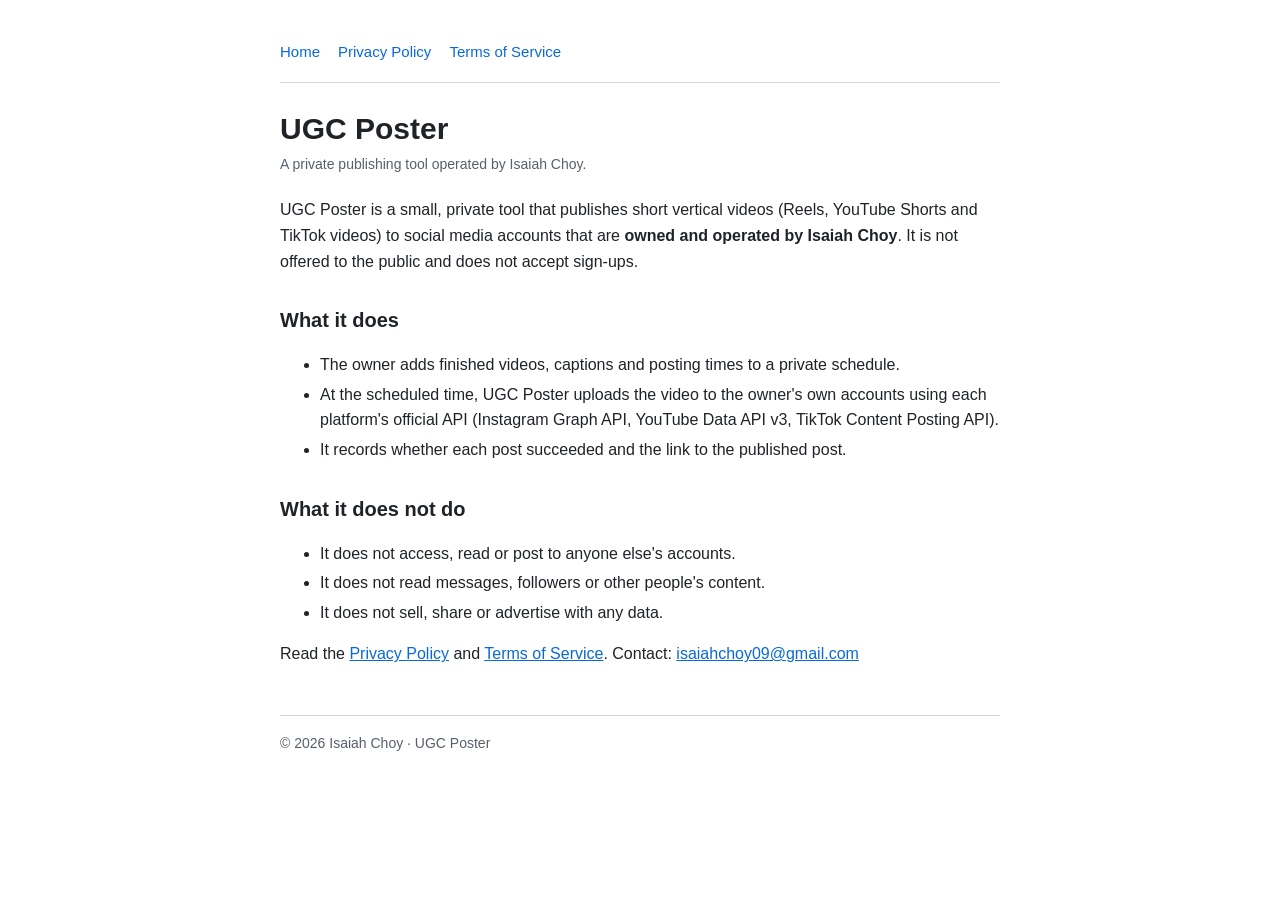
==== index.html @ ccb7fd10 "Add files via upload" ====
<!doctype html>
<html lang="en">
<head>
<meta charset="utf-8"><meta name="viewport" content="width=device-width, initial-scale=1">
<title>UGC Poster</title>
<meta name="description" content="UGC Poster is a private tool that publishes short videos to the owner's own social media accounts.">
<link rel="stylesheet" href="style.css">
</head>
<body><main>
<nav><a href="index.html">Home</a><a href="privacy.html">Privacy Policy</a><a href="terms.html">Terms of Service</a></nav>
<h1>UGC Poster</h1>
<p class="updated">A private publishing tool operated by Isaiah Choy.</p>

<p>UGC Poster is a small, private tool that publishes short vertical videos (Reels, YouTube Shorts and TikTok videos) to
social media accounts that are <strong>owned and operated by Isaiah Choy</strong>. It is not offered to the public and
does not accept sign-ups.</p>

<h2>What it does</h2>
<ul>
  <li>The owner adds finished videos, captions and posting times to a private schedule.</li>
  <li>At the scheduled time, UGC Poster uploads the video to the owner's own accounts using each platform's official API
      (Instagram Graph API, YouTube Data API v3, TikTok Content Posting API).</li>
  <li>It records whether each post succeeded and the link to the published post.</li>
</ul>

<h2>What it does not do</h2>
<ul>
  <li>It does not access, read or post to anyone else's accounts.</li>
  <li>It does not read messages, followers or other people's content.</li>
  <li>It does not sell, share or advertise with any data.</li>
</ul>

<p>Read the <a href="privacy.html">Privacy Policy</a> and <a href="terms.html">Terms of Service</a>.
Contact: <a href="mailto:isaiahchoy09@gmail.com">isaiahchoy09@gmail.com</a></p>

<footer>© 2026 Isaiah Choy · UGC Poster</footer>
</main></body>
</html>
---- style.css ----
:root { --ink: #1f2328; --muted: #57606a; --line: #d0d7de; --bg: #ffffff; --accent: #0969da; }
@media (prefers-color-scheme: dark) { :root { --ink: #e6edf3; --muted: #9da7b3; --line: #30363d; --bg: #0d1117; --accent: #4493f8; } }
* { box-sizing: border-box; }
body { margin: 0; background: var(--bg); color: var(--ink); font: 16px/1.6 -apple-system, "Segoe UI", Roboto, Helvetica, Arial, sans-serif; }
main { max-width: 760px; margin: 0 auto; padding: 40px 20px 80px; }
nav { display: flex; gap: 18px; padding-bottom: 18px; border-bottom: 1px solid var(--line); margin-bottom: 28px; font-size: 15px; }
nav a { color: var(--accent); text-decoration: none; } nav a:hover { text-decoration: underline; }
h1 { font-size: 30px; line-height: 1.2; margin: 0 0 6px; } h2 { font-size: 20px; margin: 30px 0 8px; }
.updated { color: var(--muted); font-size: 14px; margin: 0 0 22px; }
a { color: var(--accent); } li { margin: 4px 0; }
footer { margin-top: 48px; padding-top: 16px; border-top: 1px solid var(--line); color: var(--muted); font-size: 14px; }
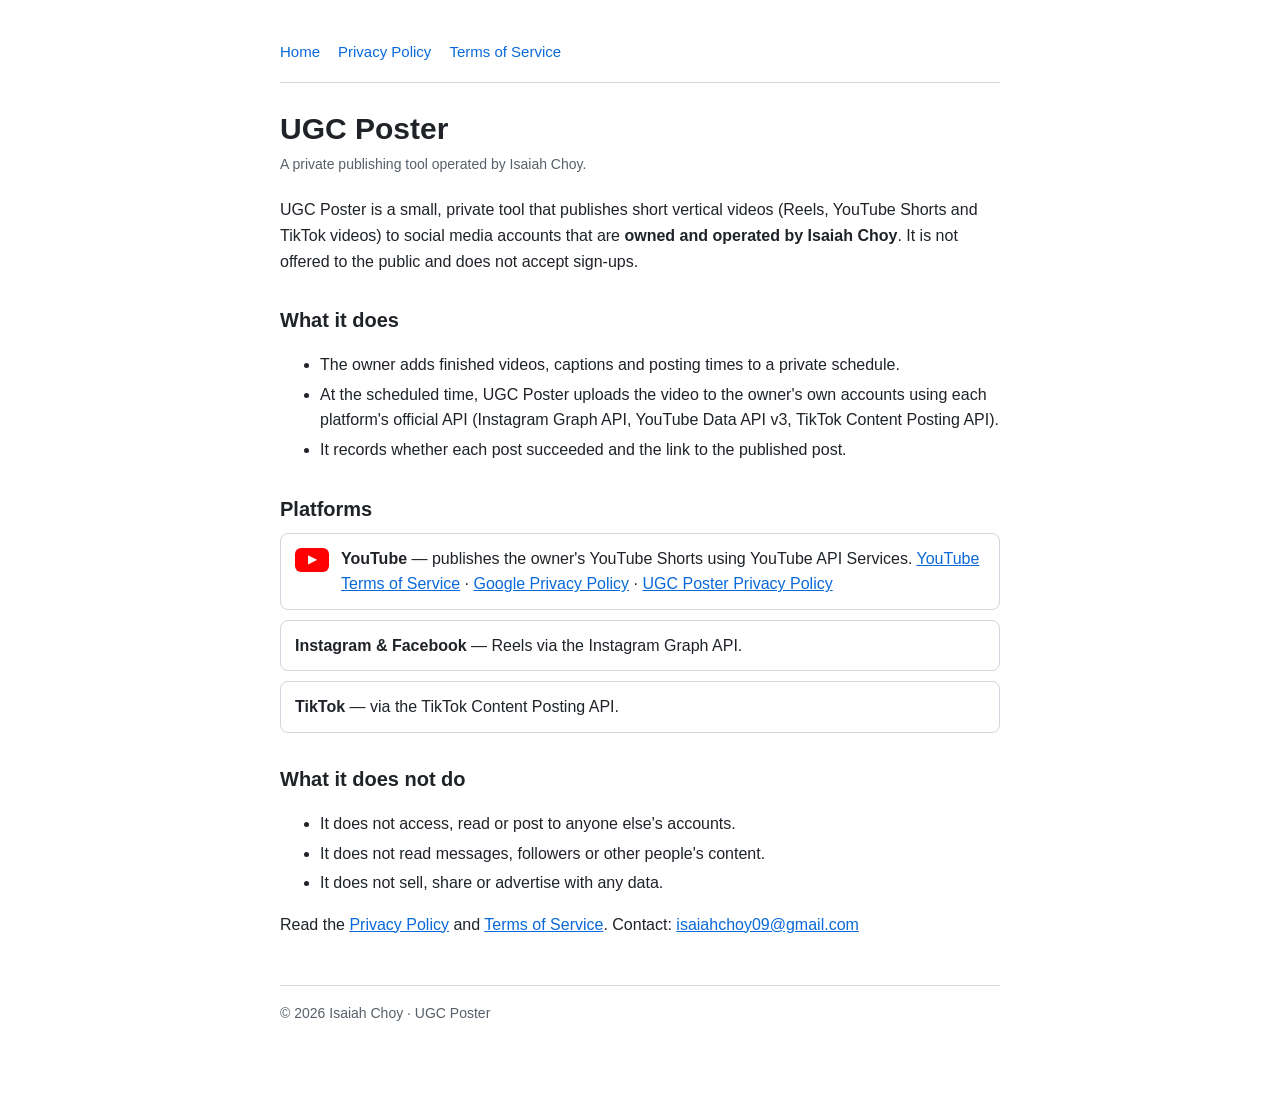
==== commit b1d6f522: "Add files via upload" ====
--- a/index.html
+++ b/index.html
@@ -23,6 +23,17 @@
   <li>It records whether each post succeeded and the link to the published post.</li>
 </ul>
 
+<h2>Platforms</h2>
+<div class="platforms">
+  <div class="platform yt"><span class="yt-mark" aria-hidden="true">▶</span><div><strong>YouTube</strong> — publishes
+    the owner's YouTube Shorts using YouTube API Services.
+    <a href="https://www.youtube.com/t/terms">YouTube Terms of Service</a> ·
+    <a href="https://policies.google.com/privacy">Google Privacy Policy</a> ·
+    <a href="privacy.html">UGC Poster Privacy Policy</a></div></div>
+  <div class="platform"><strong>Instagram &amp; Facebook</strong> — Reels via the Instagram Graph API.</div>
+  <div class="platform"><strong>TikTok</strong> — via the TikTok Content Posting API.</div>
+</div>
+
 <h2>What it does not do</h2>
 <ul>
   <li>It does not access, read or post to anyone else's accounts.</li>
--- a/style.css
+++ b/style.css
@@ -8,4 +8,9 @@
 h1 { font-size: 30px; line-height: 1.2; margin: 0 0 6px; } h2 { font-size: 20px; margin: 30px 0 8px; }
 .updated { color: var(--muted); font-size: 14px; margin: 0 0 22px; }
 a { color: var(--accent); } li { margin: 4px 0; }
+.platforms { display: grid; gap: 10px; }
+.platform { border: 1px solid var(--line); border-radius: 8px; padding: 12px 14px; }
+.platform.yt { display: flex; gap: 12px; align-items: flex-start; }
+.yt-mark { flex: none; width: 34px; height: 24px; border-radius: 6px; background: #ff0000; color: #fff;
+  display: grid; place-items: center; font-size: 12px; margin-top: 2px; }
 footer { margin-top: 48px; padding-top: 16px; border-top: 1px solid var(--line); color: var(--muted); font-size: 14px; }
